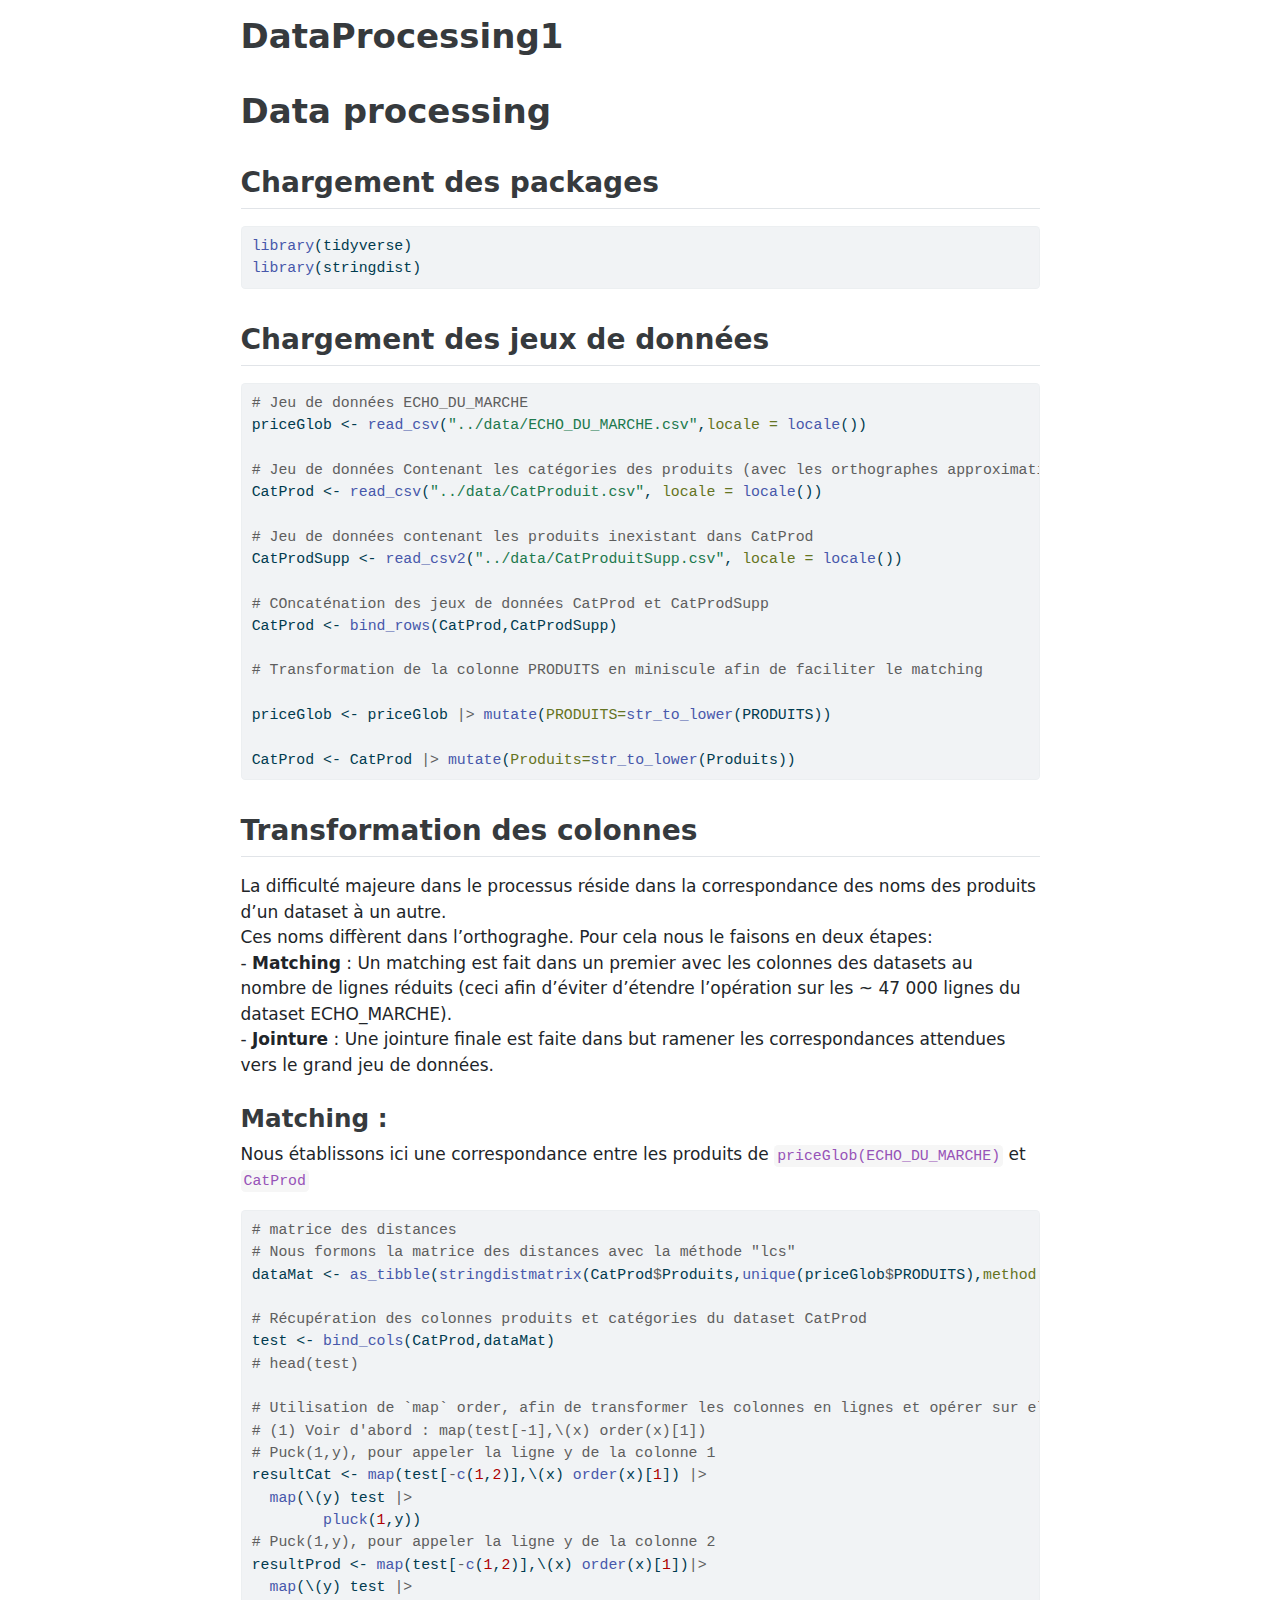
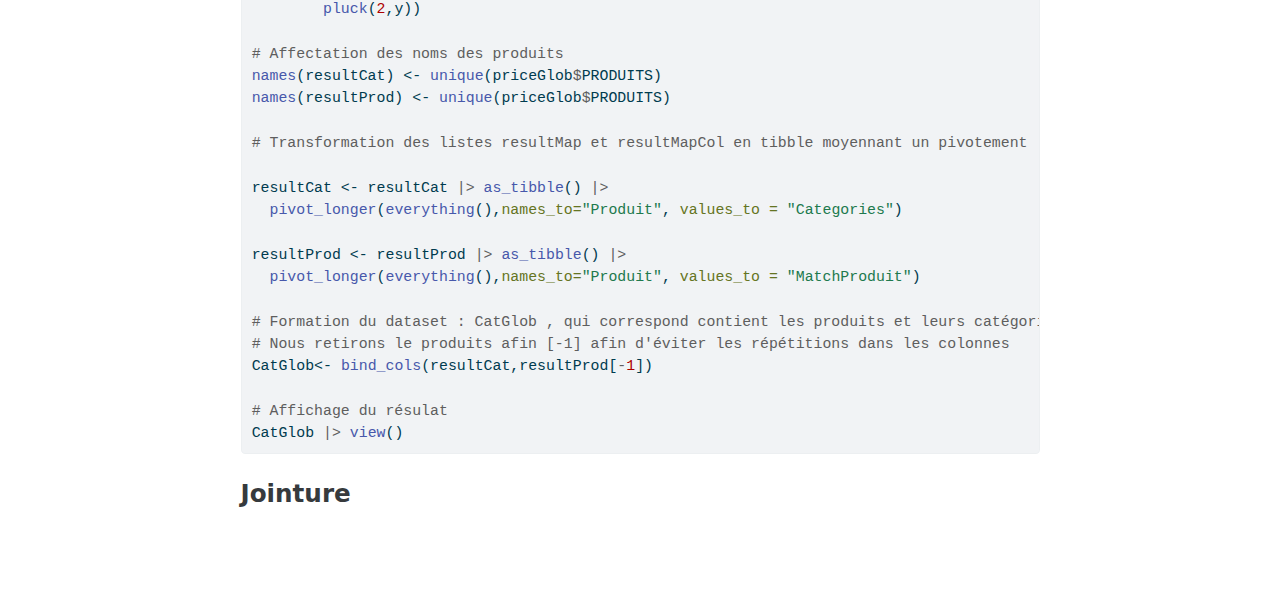
==== scriptR/DataProcessing2.html @ 96949c75 "Merge pull request #35 from Welfare1/welfare" ====
<!DOCTYPE html>
<html xmlns="http://www.w3.org/1999/xhtml" lang="en" xml:lang="en"><head>

<meta charset="utf-8">
<meta name="generator" content="quarto-1.3.433">

<meta name="viewport" content="width=device-width, initial-scale=1.0, user-scalable=yes">


<title>DataProcessing1</title>
<style>
code{white-space: pre-wrap;}
span.smallcaps{font-variant: small-caps;}
div.columns{display: flex; gap: min(4vw, 1.5em);}
div.column{flex: auto; overflow-x: auto;}
div.hanging-indent{margin-left: 1.5em; text-indent: -1.5em;}
ul.task-list{list-style: none;}
ul.task-list li input[type="checkbox"] {
  width: 0.8em;
  margin: 0 0.8em 0.2em -1em; /* quarto-specific, see https://github.com/quarto-dev/quarto-cli/issues/4556 */ 
  vertical-align: middle;
}
/* CSS for syntax highlighting */
pre > code.sourceCode { white-space: pre; position: relative; }
pre > code.sourceCode > span { display: inline-block; line-height: 1.25; }
pre > code.sourceCode > span:empty { height: 1.2em; }
.sourceCode { overflow: visible; }
code.sourceCode > span { color: inherit; text-decoration: inherit; }
div.sourceCode { margin: 1em 0; }
pre.sourceCode { margin: 0; }
@media screen {
div.sourceCode { overflow: auto; }
}
@media print {
pre > code.sourceCode { white-space: pre-wrap; }
pre > code.sourceCode > span { text-indent: -5em; padding-left: 5em; }
}
pre.numberSource code
  { counter-reset: source-line 0; }
pre.numberSource code > span
  { position: relative; left: -4em; counter-increment: source-line; }
pre.numberSource code > span > a:first-child::before
  { content: counter(source-line);
    position: relative; left: -1em; text-align: right; vertical-align: baseline;
    border: none; display: inline-block;
    -webkit-touch-callout: none; -webkit-user-select: none;
    -khtml-user-select: none; -moz-user-select: none;
    -ms-user-select: none; user-select: none;
    padding: 0 4px; width: 4em;
  }
pre.numberSource { margin-left: 3em;  padding-left: 4px; }
div.sourceCode
  {   }
@media screen {
pre > code.sourceCode > span > a:first-child::before { text-decoration: underline; }
}
</style>


<script src="DataProcessing2_files/libs/clipboard/clipboard.min.js"></script>
<script src="DataProcessing2_files/libs/quarto-html/quarto.js"></script>
<script src="DataProcessing2_files/libs/quarto-html/popper.min.js"></script>
<script src="DataProcessing2_files/libs/quarto-html/tippy.umd.min.js"></script>
<script src="DataProcessing2_files/libs/quarto-html/anchor.min.js"></script>
<link href="DataProcessing2_files/libs/quarto-html/tippy.css" rel="stylesheet">
<link href="DataProcessing2_files/libs/quarto-html/quarto-syntax-highlighting.css" rel="stylesheet" id="quarto-text-highlighting-styles">
<script src="DataProcessing2_files/libs/bootstrap/bootstrap.min.js"></script>
<link href="DataProcessing2_files/libs/bootstrap/bootstrap-icons.css" rel="stylesheet">
<link href="DataProcessing2_files/libs/bootstrap/bootstrap.min.css" rel="stylesheet" id="quarto-bootstrap" data-mode="light">


</head>

<body class="fullcontent">

<div id="quarto-content" class="page-columns page-rows-contents page-layout-article">

<main class="content" id="quarto-document-content">

<header id="title-block-header" class="quarto-title-block default">
<div class="quarto-title">
<h1 class="title">DataProcessing1</h1>
</div>



<div class="quarto-title-meta">

    
  
    
  </div>
  

</header>

<section id="data-processing" class="level1">
<h1>Data processing</h1>
<section id="chargement-des-packages" class="level2">
<h2 class="anchored" data-anchor-id="chargement-des-packages">Chargement des packages</h2>
<div class="cell">
<div class="sourceCode cell-code" id="cb1"><pre class="sourceCode r code-with-copy"><code class="sourceCode r"><span id="cb1-1"><a href="#cb1-1" aria-hidden="true" tabindex="-1"></a><span class="fu">library</span>(tidyverse)</span>
<span id="cb1-2"><a href="#cb1-2" aria-hidden="true" tabindex="-1"></a><span class="fu">library</span>(stringdist)</span></code><button title="Copy to Clipboard" class="code-copy-button"><i class="bi"></i></button></pre></div>
</div>
</section>
<section id="chargement-des-jeux-de-données" class="level2">
<h2 class="anchored" data-anchor-id="chargement-des-jeux-de-données">Chargement des jeux de données</h2>
<div class="cell">
<div class="sourceCode cell-code" id="cb2"><pre class="sourceCode r code-with-copy"><code class="sourceCode r"><span id="cb2-1"><a href="#cb2-1" aria-hidden="true" tabindex="-1"></a><span class="co"># Jeu de données ECHO_DU_MARCHE</span></span>
<span id="cb2-2"><a href="#cb2-2" aria-hidden="true" tabindex="-1"></a>priceGlob <span class="ot">&lt;-</span> <span class="fu">read_csv</span>(<span class="st">"../data/ECHO_DU_MARCHE.csv"</span>,<span class="at">locale =</span> <span class="fu">locale</span>())</span>
<span id="cb2-3"><a href="#cb2-3" aria-hidden="true" tabindex="-1"></a></span>
<span id="cb2-4"><a href="#cb2-4" aria-hidden="true" tabindex="-1"></a><span class="co"># Jeu de données Contenant les catégories des produits (avec les orthographes approximatifs)</span></span>
<span id="cb2-5"><a href="#cb2-5" aria-hidden="true" tabindex="-1"></a>CatProd <span class="ot">&lt;-</span> <span class="fu">read_csv</span>(<span class="st">"../data/CatProduit.csv"</span>, <span class="at">locale =</span> <span class="fu">locale</span>())</span>
<span id="cb2-6"><a href="#cb2-6" aria-hidden="true" tabindex="-1"></a></span>
<span id="cb2-7"><a href="#cb2-7" aria-hidden="true" tabindex="-1"></a><span class="co"># Jeu de données contenant les produits inexistant dans CatProd</span></span>
<span id="cb2-8"><a href="#cb2-8" aria-hidden="true" tabindex="-1"></a>CatProdSupp <span class="ot">&lt;-</span> <span class="fu">read_csv2</span>(<span class="st">"../data/CatProduitSupp.csv"</span>, <span class="at">locale =</span> <span class="fu">locale</span>())</span>
<span id="cb2-9"><a href="#cb2-9" aria-hidden="true" tabindex="-1"></a></span>
<span id="cb2-10"><a href="#cb2-10" aria-hidden="true" tabindex="-1"></a><span class="co"># COncaténation des jeux de données CatProd et CatProdSupp</span></span>
<span id="cb2-11"><a href="#cb2-11" aria-hidden="true" tabindex="-1"></a>CatProd <span class="ot">&lt;-</span> <span class="fu">bind_rows</span>(CatProd,CatProdSupp)</span>
<span id="cb2-12"><a href="#cb2-12" aria-hidden="true" tabindex="-1"></a></span>
<span id="cb2-13"><a href="#cb2-13" aria-hidden="true" tabindex="-1"></a><span class="co"># Transformation de la colonne PRODUITS en miniscule afin de faciliter le matching</span></span>
<span id="cb2-14"><a href="#cb2-14" aria-hidden="true" tabindex="-1"></a></span>
<span id="cb2-15"><a href="#cb2-15" aria-hidden="true" tabindex="-1"></a>priceGlob <span class="ot">&lt;-</span> priceGlob <span class="sc">|&gt;</span> <span class="fu">mutate</span>(<span class="at">PRODUITS=</span><span class="fu">str_to_lower</span>(PRODUITS))</span>
<span id="cb2-16"><a href="#cb2-16" aria-hidden="true" tabindex="-1"></a></span>
<span id="cb2-17"><a href="#cb2-17" aria-hidden="true" tabindex="-1"></a>CatProd <span class="ot">&lt;-</span> CatProd <span class="sc">|&gt;</span> <span class="fu">mutate</span>(<span class="at">Produits=</span><span class="fu">str_to_lower</span>(Produits))</span></code><button title="Copy to Clipboard" class="code-copy-button"><i class="bi"></i></button></pre></div>
</div>
</section>
<section id="transformation-des-colonnes" class="level2">
<h2 class="anchored" data-anchor-id="transformation-des-colonnes">Transformation des colonnes</h2>
<p>La difficulté majeure dans le processus réside dans la correspondance des noms des produits d’un dataset à un autre.<br>
Ces noms diffèrent dans l’orthograghe. Pour cela nous le faisons en deux étapes:<br>
- <strong>Matching</strong> : Un matching est fait dans un premier avec les colonnes des datasets au nombre de lignes réduits (ceci afin d’éviter d’étendre l’opération sur les ~ 47 000 lignes du dataset ECHO_MARCHE).<br>
- <strong>Jointure</strong> : Une jointure finale est faite dans but ramener les correspondances attendues vers le grand jeu de données.<br>
</p>
<section id="matching" class="level3">
<h3 class="anchored" data-anchor-id="matching">Matching :</h3>
<p>Nous établissons ici une correspondance entre les produits de <code>priceGlob(ECHO_DU_MARCHE)</code> et <code>CatProd</code></p>
<div class="cell">
<div class="sourceCode cell-code" id="cb3"><pre class="sourceCode r code-with-copy"><code class="sourceCode r"><span id="cb3-1"><a href="#cb3-1" aria-hidden="true" tabindex="-1"></a><span class="co"># matrice des distances</span></span>
<span id="cb3-2"><a href="#cb3-2" aria-hidden="true" tabindex="-1"></a><span class="co"># Nous formons la matrice des distances avec la méthode "lcs"</span></span>
<span id="cb3-3"><a href="#cb3-3" aria-hidden="true" tabindex="-1"></a>dataMat <span class="ot">&lt;-</span> <span class="fu">as_tibble</span>(<span class="fu">stringdistmatrix</span>(CatProd<span class="sc">$</span>Produits,<span class="fu">unique</span>(priceGlob<span class="sc">$</span>PRODUITS),<span class="at">method =</span><span class="st">'lcs'</span>))</span>
<span id="cb3-4"><a href="#cb3-4" aria-hidden="true" tabindex="-1"></a></span>
<span id="cb3-5"><a href="#cb3-5" aria-hidden="true" tabindex="-1"></a><span class="co"># Récupération des colonnes produits et catégories du dataset CatProd</span></span>
<span id="cb3-6"><a href="#cb3-6" aria-hidden="true" tabindex="-1"></a>test <span class="ot">&lt;-</span> <span class="fu">bind_cols</span>(CatProd,dataMat)</span>
<span id="cb3-7"><a href="#cb3-7" aria-hidden="true" tabindex="-1"></a><span class="co"># head(test)</span></span>
<span id="cb3-8"><a href="#cb3-8" aria-hidden="true" tabindex="-1"></a></span>
<span id="cb3-9"><a href="#cb3-9" aria-hidden="true" tabindex="-1"></a><span class="co"># Utilisation de `map` order, afin de transformer les colonnes en lignes et opérer sur elles</span></span>
<span id="cb3-10"><a href="#cb3-10" aria-hidden="true" tabindex="-1"></a><span class="co"># (1) Voir d'abord : map(test[-1],\(x) order(x)[1])</span></span>
<span id="cb3-11"><a href="#cb3-11" aria-hidden="true" tabindex="-1"></a><span class="co"># Puck(1,y), pour appeler la ligne y de la colonne 1</span></span>
<span id="cb3-12"><a href="#cb3-12" aria-hidden="true" tabindex="-1"></a>resultCat <span class="ot">&lt;-</span> <span class="fu">map</span>(test[<span class="sc">-</span><span class="fu">c</span>(<span class="dv">1</span>,<span class="dv">2</span>)],\(x) <span class="fu">order</span>(x)[<span class="dv">1</span>]) <span class="sc">|&gt;</span></span>
<span id="cb3-13"><a href="#cb3-13" aria-hidden="true" tabindex="-1"></a>  <span class="fu">map</span>(\(y) test <span class="sc">|&gt;</span></span>
<span id="cb3-14"><a href="#cb3-14" aria-hidden="true" tabindex="-1"></a>        <span class="fu">pluck</span>(<span class="dv">1</span>,y))</span>
<span id="cb3-15"><a href="#cb3-15" aria-hidden="true" tabindex="-1"></a><span class="co"># Puck(1,y), pour appeler la ligne y de la colonne 2</span></span>
<span id="cb3-16"><a href="#cb3-16" aria-hidden="true" tabindex="-1"></a>resultProd <span class="ot">&lt;-</span> <span class="fu">map</span>(test[<span class="sc">-</span><span class="fu">c</span>(<span class="dv">1</span>,<span class="dv">2</span>)],\(x) <span class="fu">order</span>(x)[<span class="dv">1</span>])<span class="sc">|&gt;</span></span>
<span id="cb3-17"><a href="#cb3-17" aria-hidden="true" tabindex="-1"></a>  <span class="fu">map</span>(\(y) test <span class="sc">|&gt;</span></span>
<span id="cb3-18"><a href="#cb3-18" aria-hidden="true" tabindex="-1"></a>        <span class="fu">pluck</span>(<span class="dv">2</span>,y))</span>
<span id="cb3-19"><a href="#cb3-19" aria-hidden="true" tabindex="-1"></a></span>
<span id="cb3-20"><a href="#cb3-20" aria-hidden="true" tabindex="-1"></a><span class="co"># Affectation des noms des produits</span></span>
<span id="cb3-21"><a href="#cb3-21" aria-hidden="true" tabindex="-1"></a><span class="fu">names</span>(resultCat) <span class="ot">&lt;-</span> <span class="fu">unique</span>(priceGlob<span class="sc">$</span>PRODUITS)</span>
<span id="cb3-22"><a href="#cb3-22" aria-hidden="true" tabindex="-1"></a><span class="fu">names</span>(resultProd) <span class="ot">&lt;-</span> <span class="fu">unique</span>(priceGlob<span class="sc">$</span>PRODUITS)</span>
<span id="cb3-23"><a href="#cb3-23" aria-hidden="true" tabindex="-1"></a></span>
<span id="cb3-24"><a href="#cb3-24" aria-hidden="true" tabindex="-1"></a><span class="co"># Transformation des listes resultMap et resultMapCol en tibble moyennant un pivotement</span></span>
<span id="cb3-25"><a href="#cb3-25" aria-hidden="true" tabindex="-1"></a></span>
<span id="cb3-26"><a href="#cb3-26" aria-hidden="true" tabindex="-1"></a>resultCat <span class="ot">&lt;-</span> resultCat <span class="sc">|&gt;</span> <span class="fu">as_tibble</span>() <span class="sc">|&gt;</span></span>
<span id="cb3-27"><a href="#cb3-27" aria-hidden="true" tabindex="-1"></a>  <span class="fu">pivot_longer</span>(<span class="fu">everything</span>(),<span class="at">names_to=</span><span class="st">"Produit"</span>, <span class="at">values_to =</span> <span class="st">"Categories"</span>)</span>
<span id="cb3-28"><a href="#cb3-28" aria-hidden="true" tabindex="-1"></a></span>
<span id="cb3-29"><a href="#cb3-29" aria-hidden="true" tabindex="-1"></a>resultProd <span class="ot">&lt;-</span> resultProd <span class="sc">|&gt;</span> <span class="fu">as_tibble</span>() <span class="sc">|&gt;</span></span>
<span id="cb3-30"><a href="#cb3-30" aria-hidden="true" tabindex="-1"></a>  <span class="fu">pivot_longer</span>(<span class="fu">everything</span>(),<span class="at">names_to=</span><span class="st">"Produit"</span>, <span class="at">values_to =</span> <span class="st">"MatchProduit"</span>)</span>
<span id="cb3-31"><a href="#cb3-31" aria-hidden="true" tabindex="-1"></a></span>
<span id="cb3-32"><a href="#cb3-32" aria-hidden="true" tabindex="-1"></a><span class="co"># Formation du dataset : CatGlob , qui correspond contient les produits et leurs catégories</span></span>
<span id="cb3-33"><a href="#cb3-33" aria-hidden="true" tabindex="-1"></a><span class="co"># Nous retirons le produits afin [-1] afin d'éviter les répétitions dans les colonnes</span></span>
<span id="cb3-34"><a href="#cb3-34" aria-hidden="true" tabindex="-1"></a>CatGlob<span class="ot">&lt;-</span> <span class="fu">bind_cols</span>(resultCat,resultProd[<span class="sc">-</span><span class="dv">1</span>])</span>
<span id="cb3-35"><a href="#cb3-35" aria-hidden="true" tabindex="-1"></a></span>
<span id="cb3-36"><a href="#cb3-36" aria-hidden="true" tabindex="-1"></a><span class="co"># Affichage du résulat</span></span>
<span id="cb3-37"><a href="#cb3-37" aria-hidden="true" tabindex="-1"></a>CatGlob <span class="sc">|&gt;</span> <span class="fu">view</span>()</span></code><button title="Copy to Clipboard" class="code-copy-button"><i class="bi"></i></button></pre></div>
</div>
</section>
<section id="jointure" class="level3">
<h3 class="anchored" data-anchor-id="jointure">Jointure</h3>
</section>
</section>
</section>

</main>
<!-- /main column -->
<script id="quarto-html-after-body" type="application/javascript">
window.document.addEventListener("DOMContentLoaded", function (event) {
  const toggleBodyColorMode = (bsSheetEl) => {
    const mode = bsSheetEl.getAttribute("data-mode");
    const bodyEl = window.document.querySelector("body");
    if (mode === "dark") {
      bodyEl.classList.add("quarto-dark");
      bodyEl.classList.remove("quarto-light");
    } else {
      bodyEl.classList.add("quarto-light");
      bodyEl.classList.remove("quarto-dark");
    }
  }
  const toggleBodyColorPrimary = () => {
    const bsSheetEl = window.document.querySelector("link#quarto-bootstrap");
    if (bsSheetEl) {
      toggleBodyColorMode(bsSheetEl);
    }
  }
  toggleBodyColorPrimary();  
  const icon = "";
  const anchorJS = new window.AnchorJS();
  anchorJS.options = {
    placement: 'right',
    icon: icon
  };
  anchorJS.add('.anchored');
  const isCodeAnnotation = (el) => {
    for (const clz of el.classList) {
      if (clz.startsWith('code-annotation-')) {                     
        return true;
      }
    }
    return false;
  }
  const clipboard = new window.ClipboardJS('.code-copy-button', {
    text: function(trigger) {
      const codeEl = trigger.previousElementSibling.cloneNode(true);
      for (const childEl of codeEl.children) {
        if (isCodeAnnotation(childEl)) {
          childEl.remove();
        }
      }
      return codeEl.innerText;
    }
  });
  clipboard.on('success', function(e) {
    // button target
    const button = e.trigger;
    // don't keep focus
    button.blur();
    // flash "checked"
    button.classList.add('code-copy-button-checked');
    var currentTitle = button.getAttribute("title");
    button.setAttribute("title", "Copied!");
    let tooltip;
    if (window.bootstrap) {
      button.setAttribute("data-bs-toggle", "tooltip");
      button.setAttribute("data-bs-placement", "left");
      button.setAttribute("data-bs-title", "Copied!");
      tooltip = new bootstrap.Tooltip(button, 
        { trigger: "manual", 
          customClass: "code-copy-button-tooltip",
          offset: [0, -8]});
      tooltip.show();    
    }
    setTimeout(function() {
      if (tooltip) {
        tooltip.hide();
        button.removeAttribute("data-bs-title");
        button.removeAttribute("data-bs-toggle");
        button.removeAttribute("data-bs-placement");
      }
      button.setAttribute("title", currentTitle);
      button.classList.remove('code-copy-button-checked');
    }, 1000);
    // clear code selection
    e.clearSelection();
  });
  function tippyHover(el, contentFn) {
    const config = {
      allowHTML: true,
      content: contentFn,
      maxWidth: 500,
      delay: 100,
      arrow: false,
      appendTo: function(el) {
          return el.parentElement;
      },
      interactive: true,
      interactiveBorder: 10,
      theme: 'quarto',
      placement: 'bottom-start'
    };
    window.tippy(el, config); 
  }
  const noterefs = window.document.querySelectorAll('a[role="doc-noteref"]');
  for (var i=0; i<noterefs.length; i++) {
    const ref = noterefs[i];
    tippyHover(ref, function() {
      // use id or data attribute instead here
      let href = ref.getAttribute('data-footnote-href') || ref.getAttribute('href');
      try { href = new URL(href).hash; } catch {}
      const id = href.replace(/^#\/?/, "");
      const note = window.document.getElementById(id);
      return note.innerHTML;
    });
  }
      let selectedAnnoteEl;
      const selectorForAnnotation = ( cell, annotation) => {
        let cellAttr = 'data-code-cell="' + cell + '"';
        let lineAttr = 'data-code-annotation="' +  annotation + '"';
        const selector = 'span[' + cellAttr + '][' + lineAttr + ']';
        return selector;
      }
      const selectCodeLines = (annoteEl) => {
        const doc = window.document;
        const targetCell = annoteEl.getAttribute("data-target-cell");
        const targetAnnotation = annoteEl.getAttribute("data-target-annotation");
        const annoteSpan = window.document.querySelector(selectorForAnnotation(targetCell, targetAnnotation));
        const lines = annoteSpan.getAttribute("data-code-lines").split(",");
        const lineIds = lines.map((line) => {
          return targetCell + "-" + line;
        })
        let top = null;
        let height = null;
        let parent = null;
        if (lineIds.length > 0) {
            //compute the position of the single el (top and bottom and make a div)
            const el = window.document.getElementById(lineIds[0]);
            top = el.offsetTop;
            height = el.offsetHeight;
            parent = el.parentElement.parentElement;
          if (lineIds.length > 1) {
            const lastEl = window.document.getElementById(lineIds[lineIds.length - 1]);
            const bottom = lastEl.offsetTop + lastEl.offsetHeight;
            height = bottom - top;
          }
          if (top !== null && height !== null && parent !== null) {
            // cook up a div (if necessary) and position it 
            let div = window.document.getElementById("code-annotation-line-highlight");
            if (div === null) {
              div = window.document.createElement("div");
              div.setAttribute("id", "code-annotation-line-highlight");
              div.style.position = 'absolute';
              parent.appendChild(div);
            }
            div.style.top = top - 2 + "px";
            div.style.height = height + 4 + "px";
            let gutterDiv = window.document.getElementById("code-annotation-line-highlight-gutter");
            if (gutterDiv === null) {
              gutterDiv = window.document.createElement("div");
              gutterDiv.setAttribute("id", "code-annotation-line-highlight-gutter");
              gutterDiv.style.position = 'absolute';
              const codeCell = window.document.getElementById(targetCell);
              const gutter = codeCell.querySelector('.code-annotation-gutter');
              gutter.appendChild(gutterDiv);
            }
            gutterDiv.style.top = top - 2 + "px";
            gutterDiv.style.height = height + 4 + "px";
          }
          selectedAnnoteEl = annoteEl;
        }
      };
      const unselectCodeLines = () => {
        const elementsIds = ["code-annotation-line-highlight", "code-annotation-line-highlight-gutter"];
        elementsIds.forEach((elId) => {
          const div = window.document.getElementById(elId);
          if (div) {
            div.remove();
          }
        });
        selectedAnnoteEl = undefined;
      };
      // Attach click handler to the DT
      const annoteDls = window.document.querySelectorAll('dt[data-target-cell]');
      for (const annoteDlNode of annoteDls) {
        annoteDlNode.addEventListener('click', (event) => {
          const clickedEl = event.target;
          if (clickedEl !== selectedAnnoteEl) {
            unselectCodeLines();
            const activeEl = window.document.querySelector('dt[data-target-cell].code-annotation-active');
            if (activeEl) {
              activeEl.classList.remove('code-annotation-active');
            }
            selectCodeLines(clickedEl);
            clickedEl.classList.add('code-annotation-active');
          } else {
            // Unselect the line
            unselectCodeLines();
            clickedEl.classList.remove('code-annotation-active');
          }
        });
      }
  const findCites = (el) => {
    const parentEl = el.parentElement;
    if (parentEl) {
      const cites = parentEl.dataset.cites;
      if (cites) {
        return {
          el,
          cites: cites.split(' ')
        };
      } else {
        return findCites(el.parentElement)
      }
    } else {
      return undefined;
    }
  };
  var bibliorefs = window.document.querySelectorAll('a[role="doc-biblioref"]');
  for (var i=0; i<bibliorefs.length; i++) {
    const ref = bibliorefs[i];
    const citeInfo = findCites(ref);
    if (citeInfo) {
      tippyHover(citeInfo.el, function() {
        var popup = window.document.createElement('div');
        citeInfo.cites.forEach(function(cite) {
          var citeDiv = window.document.createElement('div');
          citeDiv.classList.add('hanging-indent');
          citeDiv.classList.add('csl-entry');
          var biblioDiv = window.document.getElementById('ref-' + cite);
          if (biblioDiv) {
            citeDiv.innerHTML = biblioDiv.innerHTML;
          }
          popup.appendChild(citeDiv);
        });
        return popup.innerHTML;
      });
    }
  }
});
</script>
</div> <!-- /content -->



</body></html>
---- scriptR/DataProcessing2_files/libs/quarto-html/tippy.css ----
.tippy-box[data-animation=fade][data-state=hidden]{opacity:0}[data-tippy-root]{max-width:calc(100vw - 10px)}.tippy-box{position:relative;background-color:#333;color:#fff;border-radius:4px;font-size:14px;line-height:1.4;white-space:normal;outline:0;transition-property:transform,visibility,opacity}.tippy-box[data-placement^=top]>.tippy-arrow{bottom:0}.tippy-box[data-placement^=top]>.tippy-arrow:before{bottom:-7px;left:0;border-width:8px 8px 0;border-top-color:initial;transform-origin:center top}.tippy-box[data-placement^=bottom]>.tippy-arrow{top:0}.tippy-box[data-placement^=bottom]>.tippy-arrow:before{top:-7px;left:0;border-width:0 8px 8px;border-bottom-color:initial;transform-origin:center bottom}.tippy-box[data-placement^=left]>.tippy-arrow{right:0}.tippy-box[data-placement^=left]>.tippy-arrow:before{border-width:8px 0 8px 8px;border-left-color:initial;right:-7px;transform-origin:center left}.tippy-box[data-placement^=right]>.tippy-arrow{left:0}.tippy-box[data-placement^=right]>.tippy-arrow:before{left:-7px;border-width:8px 8px 8px 0;border-right-color:initial;transform-origin:center right}.tippy-box[data-inertia][data-state=visible]{transition-timing-function:cubic-bezier(.54,1.5,.38,1.11)}.tippy-arrow{width:16px;height:16px;color:#333}.tippy-arrow:before{content:"";position:absolute;border-color:transparent;border-style:solid}.tippy-content{position:relative;padding:5px 9px;z-index:1}
---- scriptR/DataProcessing2_files/libs/quarto-html/quarto-syntax-highlighting.css ----
/* quarto syntax highlight colors */
:root {
  --quarto-hl-ot-color: #003B4F;
  --quarto-hl-at-color: #657422;
  --quarto-hl-ss-color: #20794D;
  --quarto-hl-an-color: #5E5E5E;
  --quarto-hl-fu-color: #4758AB;
  --quarto-hl-st-color: #20794D;
  --quarto-hl-cf-color: #003B4F;
  --quarto-hl-op-color: #5E5E5E;
  --quarto-hl-er-color: #AD0000;
  --quarto-hl-bn-color: #AD0000;
  --quarto-hl-al-color: #AD0000;
  --quarto-hl-va-color: #111111;
  --quarto-hl-bu-color: inherit;
  --quarto-hl-ex-color: inherit;
  --quarto-hl-pp-color: #AD0000;
  --quarto-hl-in-color: #5E5E5E;
  --quarto-hl-vs-color: #20794D;
  --quarto-hl-wa-color: #5E5E5E;
  --quarto-hl-do-color: #5E5E5E;
  --quarto-hl-im-color: #00769E;
  --quarto-hl-ch-color: #20794D;
  --quarto-hl-dt-color: #AD0000;
  --quarto-hl-fl-color: #AD0000;
  --quarto-hl-co-color: #5E5E5E;
  --quarto-hl-cv-color: #5E5E5E;
  --quarto-hl-cn-color: #8f5902;
  --quarto-hl-sc-color: #5E5E5E;
  --quarto-hl-dv-color: #AD0000;
  --quarto-hl-kw-color: #003B4F;
}

/* other quarto variables */
:root {
  --quarto-font-monospace: SFMono-Regular, Menlo, Monaco, Consolas, "Liberation Mono", "Courier New", monospace;
}

pre > code.sourceCode > span {
  color: #003B4F;
}

code span {
  color: #003B4F;
}

code.sourceCode > span {
  color: #003B4F;
}

div.sourceCode,
div.sourceCode pre.sourceCode {
  color: #003B4F;
}

code span.ot {
  color: #003B4F;
  font-style: inherit;
}

code span.at {
  color: #657422;
  font-style: inherit;
}

code span.ss {
  color: #20794D;
  font-style: inherit;
}

code span.an {
  color: #5E5E5E;
  font-style: inherit;
}

code span.fu {
  color: #4758AB;
  font-style: inherit;
}

code span.st {
  color: #20794D;
  font-style: inherit;
}

code span.cf {
  color: #003B4F;
  font-style: inherit;
}

code span.op {
  color: #5E5E5E;
  font-style: inherit;
}

code span.er {
  color: #AD0000;
  font-style: inherit;
}

code span.bn {
  color: #AD0000;
  font-style: inherit;
}

code span.al {
  color: #AD0000;
  font-style: inherit;
}

code span.va {
  color: #111111;
  font-style: inherit;
}

code span.bu {
  font-style: inherit;
}

code span.ex {
  font-style: inherit;
}

code span.pp {
  color: #AD0000;
  font-style: inherit;
}

code span.in {
  color: #5E5E5E;
  font-style: inherit;
}

code span.vs {
  color: #20794D;
  font-style: inherit;
}

code span.wa {
  color: #5E5E5E;
  font-style: italic;
}

code span.do {
  color: #5E5E5E;
  font-style: italic;
}

code span.im {
  color: #00769E;
  font-style: inherit;
}

code span.ch {
  color: #20794D;
  font-style: inherit;
}

code span.dt {
  color: #AD0000;
  font-style: inherit;
}

code span.fl {
  color: #AD0000;
  font-style: inherit;
}

code span.co {
  color: #5E5E5E;
  font-style: inherit;
}

code span.cv {
  color: #5E5E5E;
  font-style: italic;
}

code span.cn {
  color: #8f5902;
  font-style: inherit;
}

code span.sc {
  color: #5E5E5E;
  font-style: inherit;
}

code span.dv {
  color: #AD0000;
  font-style: inherit;
}

code span.kw {
  color: #003B4F;
  font-style: inherit;
}

.prevent-inlining {
  content: "</";
}

/*# sourceMappingURL=debc5d5d77c3f9108843748ff7464032.css.map */
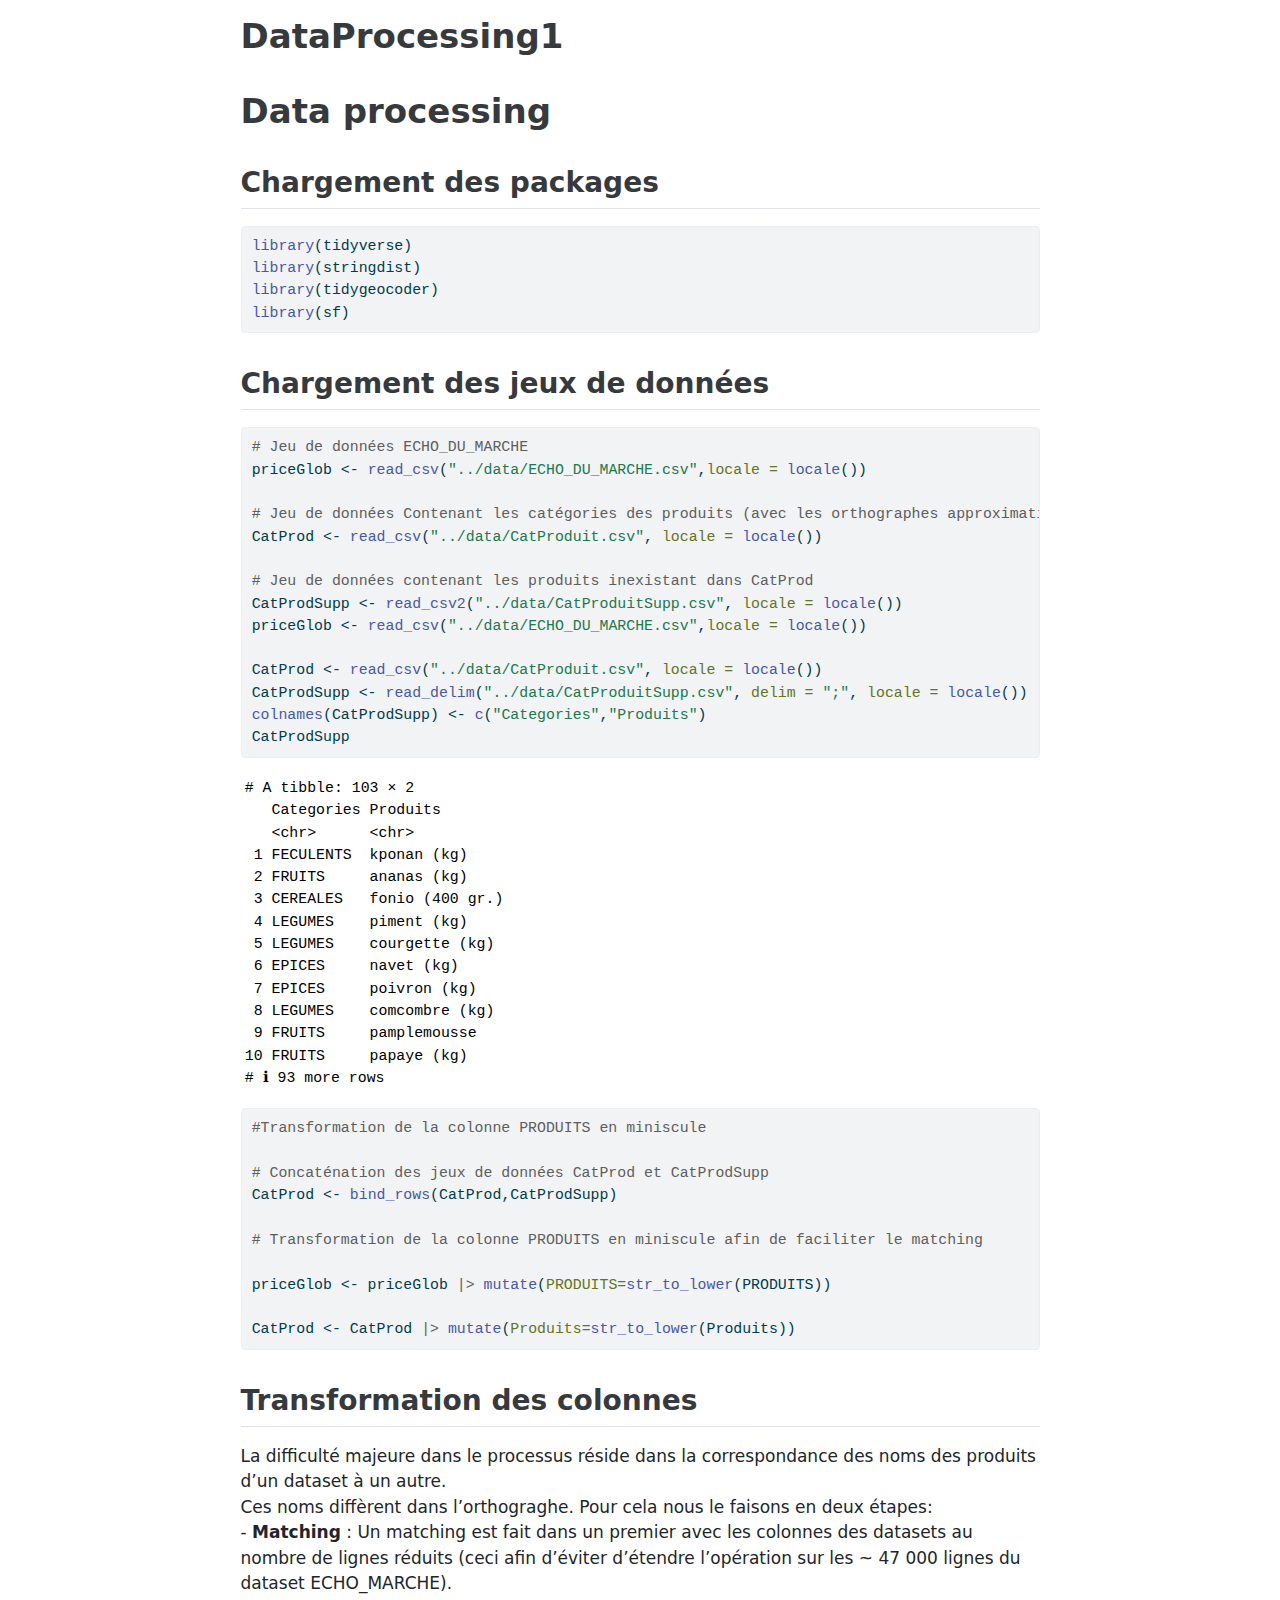
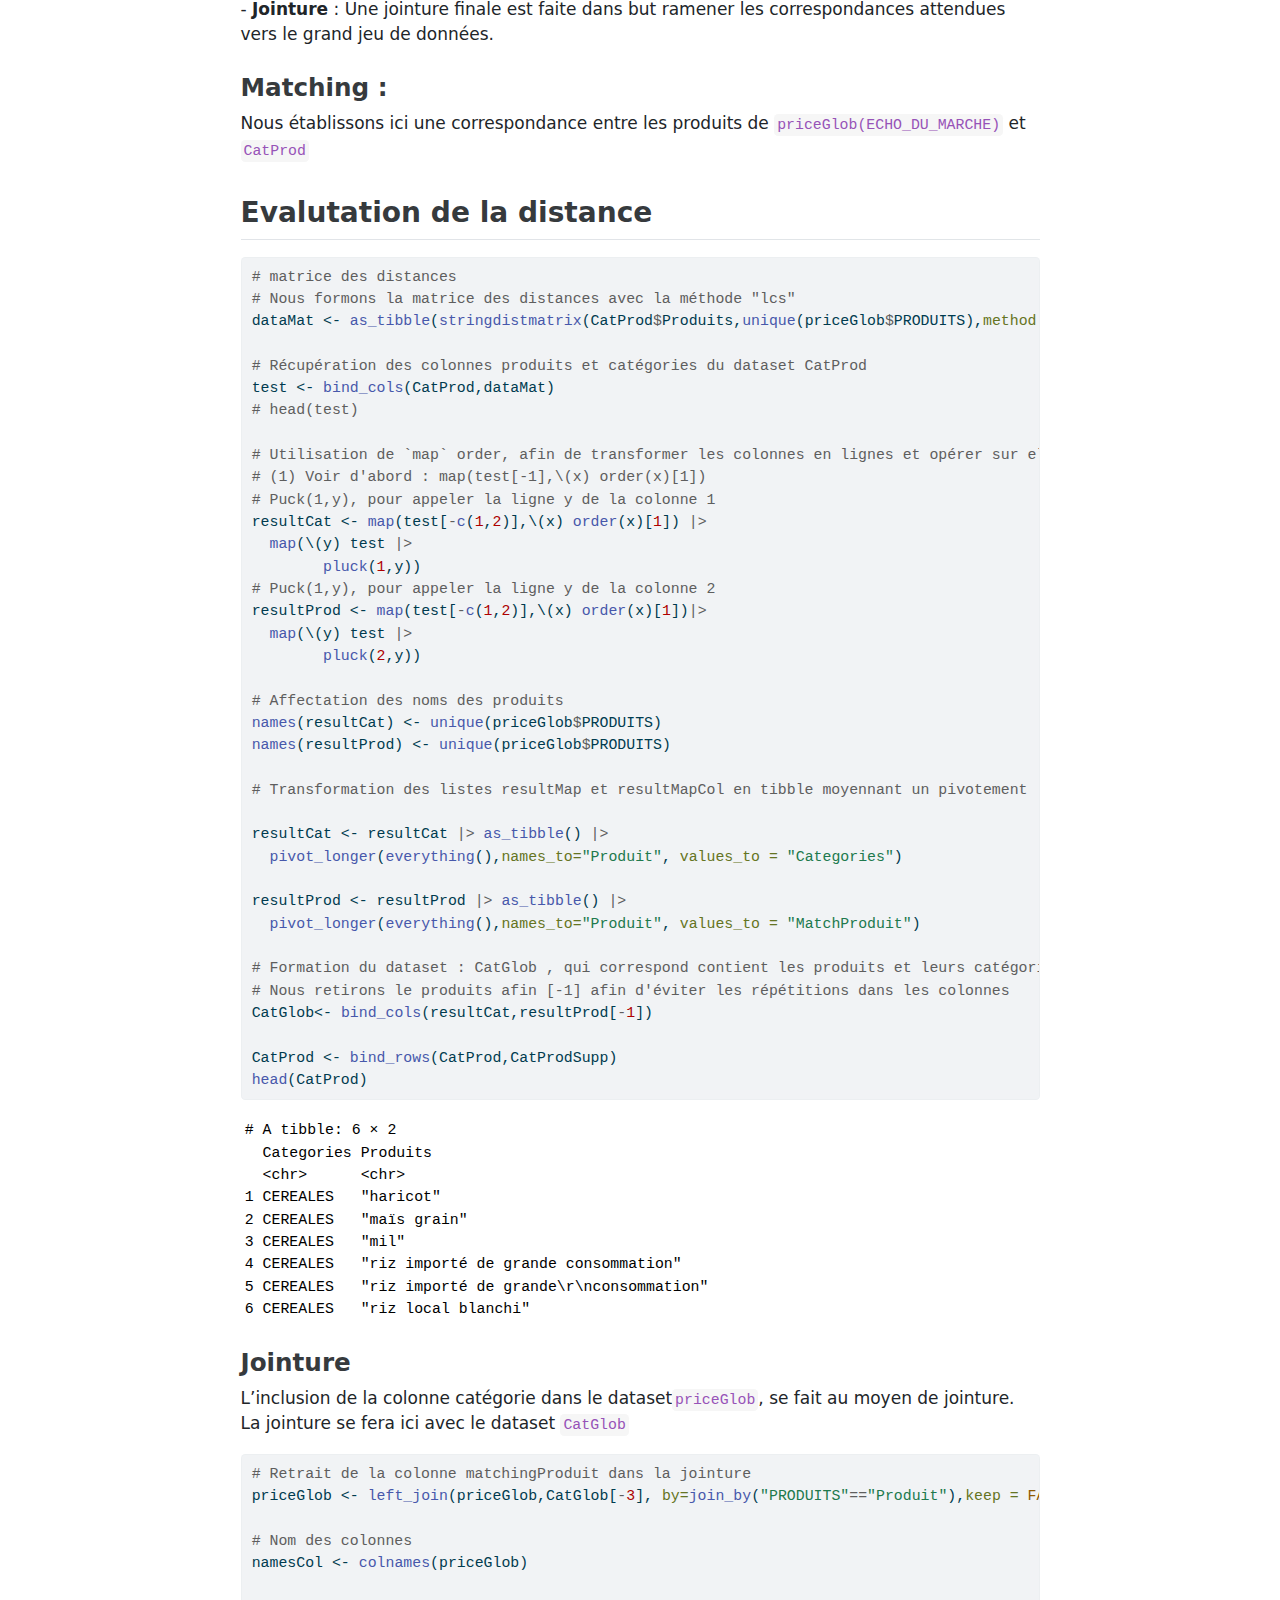
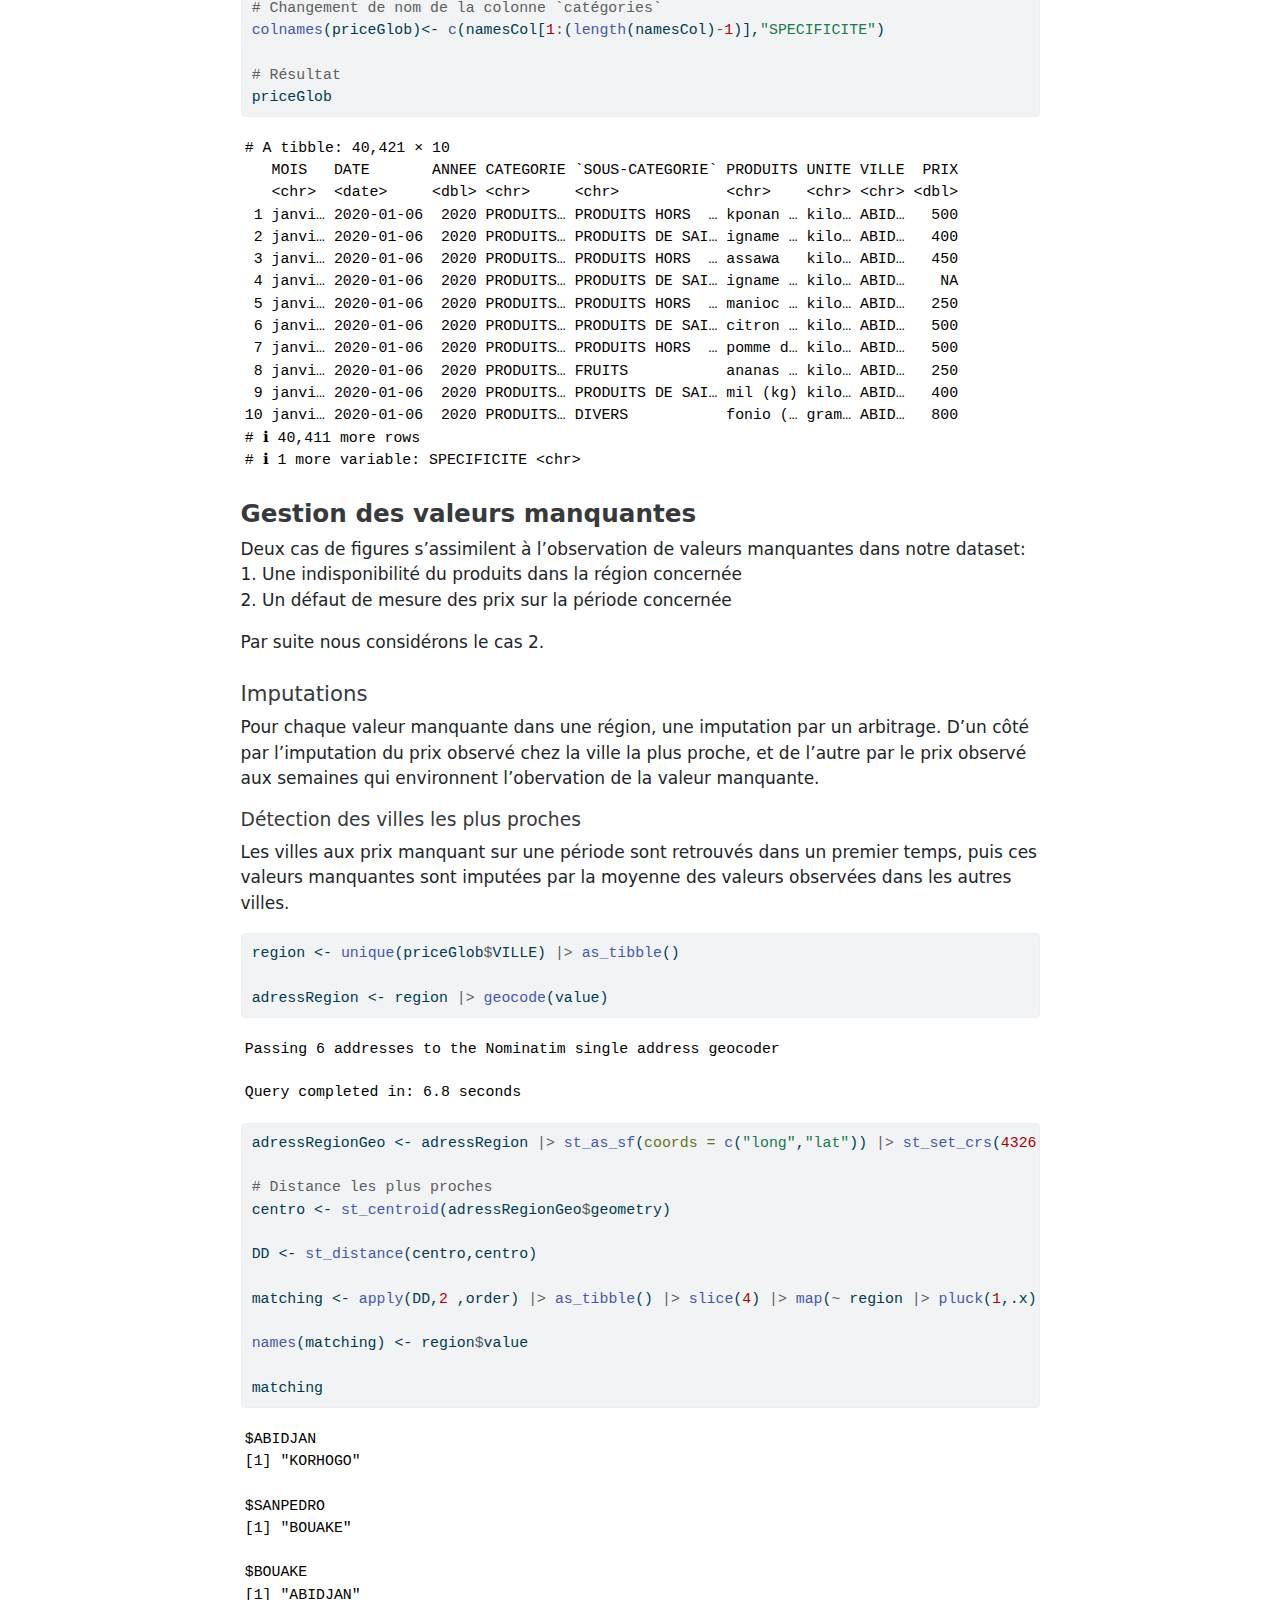
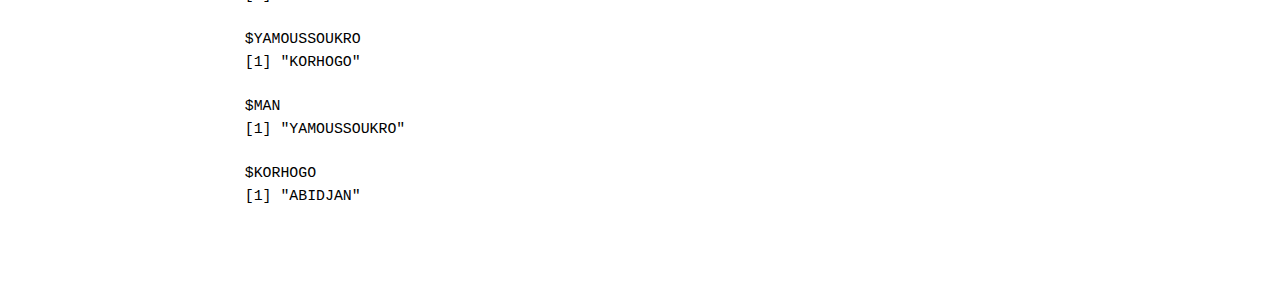
==== commit fac5f772: "Début du traitement des données manquantes." ====
--- a/scriptR/DataProcessing2.html
+++ b/scriptR/DataProcessing2.html
@@ -100,7 +100,9 @@
 <h2 class="anchored" data-anchor-id="chargement-des-packages">Chargement des packages</h2>
 <div class="cell">
 <div class="sourceCode cell-code" id="cb1"><pre class="sourceCode r code-with-copy"><code class="sourceCode r"><span id="cb1-1"><a href="#cb1-1" aria-hidden="true" tabindex="-1"></a><span class="fu">library</span>(tidyverse)</span>
-<span id="cb1-2"><a href="#cb1-2" aria-hidden="true" tabindex="-1"></a><span class="fu">library</span>(stringdist)</span></code><button title="Copy to Clipboard" class="code-copy-button"><i class="bi"></i></button></pre></div>
+<span id="cb1-2"><a href="#cb1-2" aria-hidden="true" tabindex="-1"></a><span class="fu">library</span>(stringdist)</span>
+<span id="cb1-3"><a href="#cb1-3" aria-hidden="true" tabindex="-1"></a><span class="fu">library</span>(tidygeocoder)</span>
+<span id="cb1-4"><a href="#cb1-4" aria-hidden="true" tabindex="-1"></a><span class="fu">library</span>(sf)</span></code><button title="Copy to Clipboard" class="code-copy-button"><i class="bi"></i></button></pre></div>
 </div>
 </section>
 <section id="chargement-des-jeux-de-données" class="level2">
@@ -114,15 +116,38 @@
 <span id="cb2-6"><a href="#cb2-6" aria-hidden="true" tabindex="-1"></a></span>
 <span id="cb2-7"><a href="#cb2-7" aria-hidden="true" tabindex="-1"></a><span class="co"># Jeu de données contenant les produits inexistant dans CatProd</span></span>
 <span id="cb2-8"><a href="#cb2-8" aria-hidden="true" tabindex="-1"></a>CatProdSupp <span class="ot">&lt;-</span> <span class="fu">read_csv2</span>(<span class="st">"../data/CatProduitSupp.csv"</span>, <span class="at">locale =</span> <span class="fu">locale</span>())</span>
-<span id="cb2-9"><a href="#cb2-9" aria-hidden="true" tabindex="-1"></a></span>
-<span id="cb2-10"><a href="#cb2-10" aria-hidden="true" tabindex="-1"></a><span class="co"># COncaténation des jeux de données CatProd et CatProdSupp</span></span>
-<span id="cb2-11"><a href="#cb2-11" aria-hidden="true" tabindex="-1"></a>CatProd <span class="ot">&lt;-</span> <span class="fu">bind_rows</span>(CatProd,CatProdSupp)</span>
-<span id="cb2-12"><a href="#cb2-12" aria-hidden="true" tabindex="-1"></a></span>
-<span id="cb2-13"><a href="#cb2-13" aria-hidden="true" tabindex="-1"></a><span class="co"># Transformation de la colonne PRODUITS en miniscule afin de faciliter le matching</span></span>
-<span id="cb2-14"><a href="#cb2-14" aria-hidden="true" tabindex="-1"></a></span>
-<span id="cb2-15"><a href="#cb2-15" aria-hidden="true" tabindex="-1"></a>priceGlob <span class="ot">&lt;-</span> priceGlob <span class="sc">|&gt;</span> <span class="fu">mutate</span>(<span class="at">PRODUITS=</span><span class="fu">str_to_lower</span>(PRODUITS))</span>
-<span id="cb2-16"><a href="#cb2-16" aria-hidden="true" tabindex="-1"></a></span>
-<span id="cb2-17"><a href="#cb2-17" aria-hidden="true" tabindex="-1"></a>CatProd <span class="ot">&lt;-</span> CatProd <span class="sc">|&gt;</span> <span class="fu">mutate</span>(<span class="at">Produits=</span><span class="fu">str_to_lower</span>(Produits))</span></code><button title="Copy to Clipboard" class="code-copy-button"><i class="bi"></i></button></pre></div>
+<span id="cb2-9"><a href="#cb2-9" aria-hidden="true" tabindex="-1"></a>priceGlob <span class="ot">&lt;-</span> <span class="fu">read_csv</span>(<span class="st">"../data/ECHO_DU_MARCHE.csv"</span>,<span class="at">locale =</span> <span class="fu">locale</span>())</span>
+<span id="cb2-10"><a href="#cb2-10" aria-hidden="true" tabindex="-1"></a></span>
+<span id="cb2-11"><a href="#cb2-11" aria-hidden="true" tabindex="-1"></a>CatProd <span class="ot">&lt;-</span> <span class="fu">read_csv</span>(<span class="st">"../data/CatProduit.csv"</span>, <span class="at">locale =</span> <span class="fu">locale</span>())</span>
+<span id="cb2-12"><a href="#cb2-12" aria-hidden="true" tabindex="-1"></a>CatProdSupp <span class="ot">&lt;-</span> <span class="fu">read_delim</span>(<span class="st">"../data/CatProduitSupp.csv"</span>, <span class="at">delim =</span> <span class="st">";"</span>, <span class="at">locale =</span> <span class="fu">locale</span>())</span>
+<span id="cb2-13"><a href="#cb2-13" aria-hidden="true" tabindex="-1"></a><span class="fu">colnames</span>(CatProdSupp) <span class="ot">&lt;-</span> <span class="fu">c</span>(<span class="st">"Categories"</span>,<span class="st">"Produits"</span>)</span>
+<span id="cb2-14"><a href="#cb2-14" aria-hidden="true" tabindex="-1"></a>CatProdSupp</span></code><button title="Copy to Clipboard" class="code-copy-button"><i class="bi"></i></button></pre></div>
+<div class="cell-output cell-output-stdout">
+<pre><code># A tibble: 103 × 2
+   Categories Produits       
+   &lt;chr&gt;      &lt;chr&gt;          
+ 1 FECULENTS  kponan (kg)    
+ 2 FRUITS     ananas (kg)    
+ 3 CEREALES   fonio (400 gr.)
+ 4 LEGUMES    piment (kg)    
+ 5 LEGUMES    courgette (kg) 
+ 6 EPICES     navet (kg)     
+ 7 EPICES     poivron (kg)   
+ 8 LEGUMES    comcombre (kg) 
+ 9 FRUITS     pamplemousse   
+10 FRUITS     papaye (kg)    
+# ℹ 93 more rows</code></pre>
+</div>
+<div class="sourceCode cell-code" id="cb4"><pre class="sourceCode r code-with-copy"><code class="sourceCode r"><span id="cb4-1"><a href="#cb4-1" aria-hidden="true" tabindex="-1"></a><span class="co">#Transformation de la colonne PRODUITS en miniscule</span></span>
+<span id="cb4-2"><a href="#cb4-2" aria-hidden="true" tabindex="-1"></a></span>
+<span id="cb4-3"><a href="#cb4-3" aria-hidden="true" tabindex="-1"></a><span class="co"># Concaténation des jeux de données CatProd et CatProdSupp</span></span>
+<span id="cb4-4"><a href="#cb4-4" aria-hidden="true" tabindex="-1"></a>CatProd <span class="ot">&lt;-</span> <span class="fu">bind_rows</span>(CatProd,CatProdSupp)</span>
+<span id="cb4-5"><a href="#cb4-5" aria-hidden="true" tabindex="-1"></a></span>
+<span id="cb4-6"><a href="#cb4-6" aria-hidden="true" tabindex="-1"></a><span class="co"># Transformation de la colonne PRODUITS en miniscule afin de faciliter le matching</span></span>
+<span id="cb4-7"><a href="#cb4-7" aria-hidden="true" tabindex="-1"></a></span>
+<span id="cb4-8"><a href="#cb4-8" aria-hidden="true" tabindex="-1"></a>priceGlob <span class="ot">&lt;-</span> priceGlob <span class="sc">|&gt;</span> <span class="fu">mutate</span>(<span class="at">PRODUITS=</span><span class="fu">str_to_lower</span>(PRODUITS))</span>
+<span id="cb4-9"><a href="#cb4-9" aria-hidden="true" tabindex="-1"></a></span>
+<span id="cb4-10"><a href="#cb4-10" aria-hidden="true" tabindex="-1"></a>CatProd <span class="ot">&lt;-</span> CatProd <span class="sc">|&gt;</span> <span class="fu">mutate</span>(<span class="at">Produits=</span><span class="fu">str_to_lower</span>(Produits))</span></code><button title="Copy to Clipboard" class="code-copy-button"><i class="bi"></i></button></pre></div>
 </div>
 </section>
 <section id="transformation-des-colonnes" class="level2">
@@ -135,48 +160,151 @@
 <section id="matching" class="level3">
 <h3 class="anchored" data-anchor-id="matching">Matching :</h3>
 <p>Nous établissons ici une correspondance entre les produits de <code>priceGlob(ECHO_DU_MARCHE)</code> et <code>CatProd</code></p>
+</section>
+</section>
+<section id="evalutation-de-la-distance" class="level2">
+<h2 class="anchored" data-anchor-id="evalutation-de-la-distance">Evalutation de la distance</h2>
 <div class="cell">
-<div class="sourceCode cell-code" id="cb3"><pre class="sourceCode r code-with-copy"><code class="sourceCode r"><span id="cb3-1"><a href="#cb3-1" aria-hidden="true" tabindex="-1"></a><span class="co"># matrice des distances</span></span>
-<span id="cb3-2"><a href="#cb3-2" aria-hidden="true" tabindex="-1"></a><span class="co"># Nous formons la matrice des distances avec la méthode "lcs"</span></span>
-<span id="cb3-3"><a href="#cb3-3" aria-hidden="true" tabindex="-1"></a>dataMat <span class="ot">&lt;-</span> <span class="fu">as_tibble</span>(<span class="fu">stringdistmatrix</span>(CatProd<span class="sc">$</span>Produits,<span class="fu">unique</span>(priceGlob<span class="sc">$</span>PRODUITS),<span class="at">method =</span><span class="st">'lcs'</span>))</span>
-<span id="cb3-4"><a href="#cb3-4" aria-hidden="true" tabindex="-1"></a></span>
-<span id="cb3-5"><a href="#cb3-5" aria-hidden="true" tabindex="-1"></a><span class="co"># Récupération des colonnes produits et catégories du dataset CatProd</span></span>
-<span id="cb3-6"><a href="#cb3-6" aria-hidden="true" tabindex="-1"></a>test <span class="ot">&lt;-</span> <span class="fu">bind_cols</span>(CatProd,dataMat)</span>
-<span id="cb3-7"><a href="#cb3-7" aria-hidden="true" tabindex="-1"></a><span class="co"># head(test)</span></span>
-<span id="cb3-8"><a href="#cb3-8" aria-hidden="true" tabindex="-1"></a></span>
-<span id="cb3-9"><a href="#cb3-9" aria-hidden="true" tabindex="-1"></a><span class="co"># Utilisation de `map` order, afin de transformer les colonnes en lignes et opérer sur elles</span></span>
-<span id="cb3-10"><a href="#cb3-10" aria-hidden="true" tabindex="-1"></a><span class="co"># (1) Voir d'abord : map(test[-1],\(x) order(x)[1])</span></span>
-<span id="cb3-11"><a href="#cb3-11" aria-hidden="true" tabindex="-1"></a><span class="co"># Puck(1,y), pour appeler la ligne y de la colonne 1</span></span>
-<span id="cb3-12"><a href="#cb3-12" aria-hidden="true" tabindex="-1"></a>resultCat <span class="ot">&lt;-</span> <span class="fu">map</span>(test[<span class="sc">-</span><span class="fu">c</span>(<span class="dv">1</span>,<span class="dv">2</span>)],\(x) <span class="fu">order</span>(x)[<span class="dv">1</span>]) <span class="sc">|&gt;</span></span>
-<span id="cb3-13"><a href="#cb3-13" aria-hidden="true" tabindex="-1"></a>  <span class="fu">map</span>(\(y) test <span class="sc">|&gt;</span></span>
-<span id="cb3-14"><a href="#cb3-14" aria-hidden="true" tabindex="-1"></a>        <span class="fu">pluck</span>(<span class="dv">1</span>,y))</span>
-<span id="cb3-15"><a href="#cb3-15" aria-hidden="true" tabindex="-1"></a><span class="co"># Puck(1,y), pour appeler la ligne y de la colonne 2</span></span>
-<span id="cb3-16"><a href="#cb3-16" aria-hidden="true" tabindex="-1"></a>resultProd <span class="ot">&lt;-</span> <span class="fu">map</span>(test[<span class="sc">-</span><span class="fu">c</span>(<span class="dv">1</span>,<span class="dv">2</span>)],\(x) <span class="fu">order</span>(x)[<span class="dv">1</span>])<span class="sc">|&gt;</span></span>
-<span id="cb3-17"><a href="#cb3-17" aria-hidden="true" tabindex="-1"></a>  <span class="fu">map</span>(\(y) test <span class="sc">|&gt;</span></span>
-<span id="cb3-18"><a href="#cb3-18" aria-hidden="true" tabindex="-1"></a>        <span class="fu">pluck</span>(<span class="dv">2</span>,y))</span>
-<span id="cb3-19"><a href="#cb3-19" aria-hidden="true" tabindex="-1"></a></span>
-<span id="cb3-20"><a href="#cb3-20" aria-hidden="true" tabindex="-1"></a><span class="co"># Affectation des noms des produits</span></span>
-<span id="cb3-21"><a href="#cb3-21" aria-hidden="true" tabindex="-1"></a><span class="fu">names</span>(resultCat) <span class="ot">&lt;-</span> <span class="fu">unique</span>(priceGlob<span class="sc">$</span>PRODUITS)</span>
-<span id="cb3-22"><a href="#cb3-22" aria-hidden="true" tabindex="-1"></a><span class="fu">names</span>(resultProd) <span class="ot">&lt;-</span> <span class="fu">unique</span>(priceGlob<span class="sc">$</span>PRODUITS)</span>
-<span id="cb3-23"><a href="#cb3-23" aria-hidden="true" tabindex="-1"></a></span>
-<span id="cb3-24"><a href="#cb3-24" aria-hidden="true" tabindex="-1"></a><span class="co"># Transformation des listes resultMap et resultMapCol en tibble moyennant un pivotement</span></span>
-<span id="cb3-25"><a href="#cb3-25" aria-hidden="true" tabindex="-1"></a></span>
-<span id="cb3-26"><a href="#cb3-26" aria-hidden="true" tabindex="-1"></a>resultCat <span class="ot">&lt;-</span> resultCat <span class="sc">|&gt;</span> <span class="fu">as_tibble</span>() <span class="sc">|&gt;</span></span>
-<span id="cb3-27"><a href="#cb3-27" aria-hidden="true" tabindex="-1"></a>  <span class="fu">pivot_longer</span>(<span class="fu">everything</span>(),<span class="at">names_to=</span><span class="st">"Produit"</span>, <span class="at">values_to =</span> <span class="st">"Categories"</span>)</span>
-<span id="cb3-28"><a href="#cb3-28" aria-hidden="true" tabindex="-1"></a></span>
-<span id="cb3-29"><a href="#cb3-29" aria-hidden="true" tabindex="-1"></a>resultProd <span class="ot">&lt;-</span> resultProd <span class="sc">|&gt;</span> <span class="fu">as_tibble</span>() <span class="sc">|&gt;</span></span>
-<span id="cb3-30"><a href="#cb3-30" aria-hidden="true" tabindex="-1"></a>  <span class="fu">pivot_longer</span>(<span class="fu">everything</span>(),<span class="at">names_to=</span><span class="st">"Produit"</span>, <span class="at">values_to =</span> <span class="st">"MatchProduit"</span>)</span>
-<span id="cb3-31"><a href="#cb3-31" aria-hidden="true" tabindex="-1"></a></span>
-<span id="cb3-32"><a href="#cb3-32" aria-hidden="true" tabindex="-1"></a><span class="co"># Formation du dataset : CatGlob , qui correspond contient les produits et leurs catégories</span></span>
-<span id="cb3-33"><a href="#cb3-33" aria-hidden="true" tabindex="-1"></a><span class="co"># Nous retirons le produits afin [-1] afin d'éviter les répétitions dans les colonnes</span></span>
-<span id="cb3-34"><a href="#cb3-34" aria-hidden="true" tabindex="-1"></a>CatGlob<span class="ot">&lt;-</span> <span class="fu">bind_cols</span>(resultCat,resultProd[<span class="sc">-</span><span class="dv">1</span>])</span>
-<span id="cb3-35"><a href="#cb3-35" aria-hidden="true" tabindex="-1"></a></span>
-<span id="cb3-36"><a href="#cb3-36" aria-hidden="true" tabindex="-1"></a><span class="co"># Affichage du résulat</span></span>
-<span id="cb3-37"><a href="#cb3-37" aria-hidden="true" tabindex="-1"></a>CatGlob <span class="sc">|&gt;</span> <span class="fu">view</span>()</span></code><button title="Copy to Clipboard" class="code-copy-button"><i class="bi"></i></button></pre></div>
-</div>
-</section>
+<div class="sourceCode cell-code" id="cb5"><pre class="sourceCode r code-with-copy"><code class="sourceCode r"><span id="cb5-1"><a href="#cb5-1" aria-hidden="true" tabindex="-1"></a><span class="co"># matrice des distances</span></span>
+<span id="cb5-2"><a href="#cb5-2" aria-hidden="true" tabindex="-1"></a><span class="co"># Nous formons la matrice des distances avec la méthode "lcs"</span></span>
+<span id="cb5-3"><a href="#cb5-3" aria-hidden="true" tabindex="-1"></a>dataMat <span class="ot">&lt;-</span> <span class="fu">as_tibble</span>(<span class="fu">stringdistmatrix</span>(CatProd<span class="sc">$</span>Produits,<span class="fu">unique</span>(priceGlob<span class="sc">$</span>PRODUITS),<span class="at">method =</span><span class="st">'lcs'</span>))</span>
+<span id="cb5-4"><a href="#cb5-4" aria-hidden="true" tabindex="-1"></a></span>
+<span id="cb5-5"><a href="#cb5-5" aria-hidden="true" tabindex="-1"></a><span class="co"># Récupération des colonnes produits et catégories du dataset CatProd</span></span>
+<span id="cb5-6"><a href="#cb5-6" aria-hidden="true" tabindex="-1"></a>test <span class="ot">&lt;-</span> <span class="fu">bind_cols</span>(CatProd,dataMat)</span>
+<span id="cb5-7"><a href="#cb5-7" aria-hidden="true" tabindex="-1"></a><span class="co"># head(test)</span></span>
+<span id="cb5-8"><a href="#cb5-8" aria-hidden="true" tabindex="-1"></a></span>
+<span id="cb5-9"><a href="#cb5-9" aria-hidden="true" tabindex="-1"></a><span class="co"># Utilisation de `map` order, afin de transformer les colonnes en lignes et opérer sur elles</span></span>
+<span id="cb5-10"><a href="#cb5-10" aria-hidden="true" tabindex="-1"></a><span class="co"># (1) Voir d'abord : map(test[-1],\(x) order(x)[1])</span></span>
+<span id="cb5-11"><a href="#cb5-11" aria-hidden="true" tabindex="-1"></a><span class="co"># Puck(1,y), pour appeler la ligne y de la colonne 1</span></span>
+<span id="cb5-12"><a href="#cb5-12" aria-hidden="true" tabindex="-1"></a>resultCat <span class="ot">&lt;-</span> <span class="fu">map</span>(test[<span class="sc">-</span><span class="fu">c</span>(<span class="dv">1</span>,<span class="dv">2</span>)],\(x) <span class="fu">order</span>(x)[<span class="dv">1</span>]) <span class="sc">|&gt;</span></span>
+<span id="cb5-13"><a href="#cb5-13" aria-hidden="true" tabindex="-1"></a>  <span class="fu">map</span>(\(y) test <span class="sc">|&gt;</span></span>
+<span id="cb5-14"><a href="#cb5-14" aria-hidden="true" tabindex="-1"></a>        <span class="fu">pluck</span>(<span class="dv">1</span>,y))</span>
+<span id="cb5-15"><a href="#cb5-15" aria-hidden="true" tabindex="-1"></a><span class="co"># Puck(1,y), pour appeler la ligne y de la colonne 2</span></span>
+<span id="cb5-16"><a href="#cb5-16" aria-hidden="true" tabindex="-1"></a>resultProd <span class="ot">&lt;-</span> <span class="fu">map</span>(test[<span class="sc">-</span><span class="fu">c</span>(<span class="dv">1</span>,<span class="dv">2</span>)],\(x) <span class="fu">order</span>(x)[<span class="dv">1</span>])<span class="sc">|&gt;</span></span>
+<span id="cb5-17"><a href="#cb5-17" aria-hidden="true" tabindex="-1"></a>  <span class="fu">map</span>(\(y) test <span class="sc">|&gt;</span></span>
+<span id="cb5-18"><a href="#cb5-18" aria-hidden="true" tabindex="-1"></a>        <span class="fu">pluck</span>(<span class="dv">2</span>,y))</span>
+<span id="cb5-19"><a href="#cb5-19" aria-hidden="true" tabindex="-1"></a></span>
+<span id="cb5-20"><a href="#cb5-20" aria-hidden="true" tabindex="-1"></a><span class="co"># Affectation des noms des produits</span></span>
+<span id="cb5-21"><a href="#cb5-21" aria-hidden="true" tabindex="-1"></a><span class="fu">names</span>(resultCat) <span class="ot">&lt;-</span> <span class="fu">unique</span>(priceGlob<span class="sc">$</span>PRODUITS)</span>
+<span id="cb5-22"><a href="#cb5-22" aria-hidden="true" tabindex="-1"></a><span class="fu">names</span>(resultProd) <span class="ot">&lt;-</span> <span class="fu">unique</span>(priceGlob<span class="sc">$</span>PRODUITS)</span>
+<span id="cb5-23"><a href="#cb5-23" aria-hidden="true" tabindex="-1"></a></span>
+<span id="cb5-24"><a href="#cb5-24" aria-hidden="true" tabindex="-1"></a><span class="co"># Transformation des listes resultMap et resultMapCol en tibble moyennant un pivotement</span></span>
+<span id="cb5-25"><a href="#cb5-25" aria-hidden="true" tabindex="-1"></a></span>
+<span id="cb5-26"><a href="#cb5-26" aria-hidden="true" tabindex="-1"></a>resultCat <span class="ot">&lt;-</span> resultCat <span class="sc">|&gt;</span> <span class="fu">as_tibble</span>() <span class="sc">|&gt;</span></span>
+<span id="cb5-27"><a href="#cb5-27" aria-hidden="true" tabindex="-1"></a>  <span class="fu">pivot_longer</span>(<span class="fu">everything</span>(),<span class="at">names_to=</span><span class="st">"Produit"</span>, <span class="at">values_to =</span> <span class="st">"Categories"</span>)</span>
+<span id="cb5-28"><a href="#cb5-28" aria-hidden="true" tabindex="-1"></a></span>
+<span id="cb5-29"><a href="#cb5-29" aria-hidden="true" tabindex="-1"></a>resultProd <span class="ot">&lt;-</span> resultProd <span class="sc">|&gt;</span> <span class="fu">as_tibble</span>() <span class="sc">|&gt;</span></span>
+<span id="cb5-30"><a href="#cb5-30" aria-hidden="true" tabindex="-1"></a>  <span class="fu">pivot_longer</span>(<span class="fu">everything</span>(),<span class="at">names_to=</span><span class="st">"Produit"</span>, <span class="at">values_to =</span> <span class="st">"MatchProduit"</span>)</span>
+<span id="cb5-31"><a href="#cb5-31" aria-hidden="true" tabindex="-1"></a></span>
+<span id="cb5-32"><a href="#cb5-32" aria-hidden="true" tabindex="-1"></a><span class="co"># Formation du dataset : CatGlob , qui correspond contient les produits et leurs catégories</span></span>
+<span id="cb5-33"><a href="#cb5-33" aria-hidden="true" tabindex="-1"></a><span class="co"># Nous retirons le produits afin [-1] afin d'éviter les répétitions dans les colonnes</span></span>
+<span id="cb5-34"><a href="#cb5-34" aria-hidden="true" tabindex="-1"></a>CatGlob<span class="ot">&lt;-</span> <span class="fu">bind_cols</span>(resultCat,resultProd[<span class="sc">-</span><span class="dv">1</span>])</span>
+<span id="cb5-35"><a href="#cb5-35" aria-hidden="true" tabindex="-1"></a></span>
+<span id="cb5-36"><a href="#cb5-36" aria-hidden="true" tabindex="-1"></a>CatProd <span class="ot">&lt;-</span> <span class="fu">bind_rows</span>(CatProd,CatProdSupp)</span>
+<span id="cb5-37"><a href="#cb5-37" aria-hidden="true" tabindex="-1"></a><span class="fu">head</span>(CatProd)</span></code><button title="Copy to Clipboard" class="code-copy-button"><i class="bi"></i></button></pre></div>
+<div class="cell-output cell-output-stdout">
+<pre><code># A tibble: 6 × 2
+  Categories Produits                               
+  &lt;chr&gt;      &lt;chr&gt;                                  
+1 CEREALES   "haricot"                              
+2 CEREALES   "maïs grain"                           
+3 CEREALES   "mil"                                  
+4 CEREALES   "riz importé de grande consommation"   
+5 CEREALES   "riz importé de grande\r\nconsommation"
+6 CEREALES   "riz local blanchi"                    </code></pre>
+</div>
+</div>
 <section id="jointure" class="level3">
 <h3 class="anchored" data-anchor-id="jointure">Jointure</h3>
+<p>L’inclusion de la colonne catégorie dans le dataset<code>priceGlob</code>, se fait au moyen de jointure. La jointure se fera ici avec le dataset <code>CatGlob</code></p>
+<div class="cell">
+<div class="sourceCode cell-code" id="cb7"><pre class="sourceCode r code-with-copy"><code class="sourceCode r"><span id="cb7-1"><a href="#cb7-1" aria-hidden="true" tabindex="-1"></a><span class="co"># Retrait de la colonne matchingProduit dans la jointure</span></span>
+<span id="cb7-2"><a href="#cb7-2" aria-hidden="true" tabindex="-1"></a>priceGlob <span class="ot">&lt;-</span> <span class="fu">left_join</span>(priceGlob,CatGlob[<span class="sc">-</span><span class="dv">3</span>], <span class="at">by=</span><span class="fu">join_by</span>(<span class="st">"PRODUITS"</span><span class="sc">==</span><span class="st">"Produit"</span>),<span class="at">keep =</span> <span class="cn">FALSE</span>)</span>
+<span id="cb7-3"><a href="#cb7-3" aria-hidden="true" tabindex="-1"></a></span>
+<span id="cb7-4"><a href="#cb7-4" aria-hidden="true" tabindex="-1"></a><span class="co"># Nom des colonnes</span></span>
+<span id="cb7-5"><a href="#cb7-5" aria-hidden="true" tabindex="-1"></a>namesCol <span class="ot">&lt;-</span> <span class="fu">colnames</span>(priceGlob)</span>
+<span id="cb7-6"><a href="#cb7-6" aria-hidden="true" tabindex="-1"></a></span>
+<span id="cb7-7"><a href="#cb7-7" aria-hidden="true" tabindex="-1"></a><span class="co"># Changement de nom de la colonne `catégories`</span></span>
+<span id="cb7-8"><a href="#cb7-8" aria-hidden="true" tabindex="-1"></a><span class="fu">colnames</span>(priceGlob)<span class="ot">&lt;-</span> <span class="fu">c</span>(namesCol[<span class="dv">1</span><span class="sc">:</span>(<span class="fu">length</span>(namesCol)<span class="sc">-</span><span class="dv">1</span>)],<span class="st">"SPECIFICITE"</span>)</span>
+<span id="cb7-9"><a href="#cb7-9" aria-hidden="true" tabindex="-1"></a></span>
+<span id="cb7-10"><a href="#cb7-10" aria-hidden="true" tabindex="-1"></a><span class="co"># Résultat</span></span>
+<span id="cb7-11"><a href="#cb7-11" aria-hidden="true" tabindex="-1"></a>priceGlob</span></code><button title="Copy to Clipboard" class="code-copy-button"><i class="bi"></i></button></pre></div>
+<div class="cell-output cell-output-stdout">
+<pre><code># A tibble: 40,421 × 10
+   MOIS   DATE       ANNEE CATEGORIE `SOUS-CATEGORIE` PRODUITS UNITE VILLE  PRIX
+   &lt;chr&gt;  &lt;date&gt;     &lt;dbl&gt; &lt;chr&gt;     &lt;chr&gt;            &lt;chr&gt;    &lt;chr&gt; &lt;chr&gt; &lt;dbl&gt;
+ 1 janvi… 2020-01-06  2020 PRODUITS… PRODUITS HORS  … kponan … kilo… ABID…   500
+ 2 janvi… 2020-01-06  2020 PRODUITS… PRODUITS DE SAI… igname … kilo… ABID…   400
+ 3 janvi… 2020-01-06  2020 PRODUITS… PRODUITS HORS  … assawa   kilo… ABID…   450
+ 4 janvi… 2020-01-06  2020 PRODUITS… PRODUITS DE SAI… igname … kilo… ABID…    NA
+ 5 janvi… 2020-01-06  2020 PRODUITS… PRODUITS HORS  … manioc … kilo… ABID…   250
+ 6 janvi… 2020-01-06  2020 PRODUITS… PRODUITS DE SAI… citron … kilo… ABID…   500
+ 7 janvi… 2020-01-06  2020 PRODUITS… PRODUITS HORS  … pomme d… kilo… ABID…   500
+ 8 janvi… 2020-01-06  2020 PRODUITS… FRUITS           ananas … kilo… ABID…   250
+ 9 janvi… 2020-01-06  2020 PRODUITS… PRODUITS DE SAI… mil (kg) kilo… ABID…   400
+10 janvi… 2020-01-06  2020 PRODUITS… DIVERS           fonio (… gram… ABID…   800
+# ℹ 40,411 more rows
+# ℹ 1 more variable: SPECIFICITE &lt;chr&gt;</code></pre>
+</div>
+</div>
+</section>
+<section id="gestion-des-valeurs-manquantes" class="level3">
+<h3 class="anchored" data-anchor-id="gestion-des-valeurs-manquantes">Gestion des valeurs manquantes</h3>
+<p>Deux cas de figures s’assimilent à l’observation de valeurs manquantes dans notre dataset:<br>
+1. Une indisponibilité du produits dans la région concernée<br>
+2. Un défaut de mesure des prix sur la période concernée<br>
+</p>
+<p>Par suite nous considérons le cas 2.</p>
+<section id="imputations" class="level4">
+<h4 class="anchored" data-anchor-id="imputations">Imputations</h4>
+<p>Pour chaque valeur manquante dans une région, une imputation par un arbitrage. D’un côté par l’imputation du prix observé chez la ville la plus proche, et de l’autre par le prix observé aux semaines qui environnent l’obervation de la valeur manquante.</p>
+<section id="détection-des-villes-les-plus-proches" class="level5">
+<h5 class="anchored" data-anchor-id="détection-des-villes-les-plus-proches">Détection des villes les plus proches</h5>
+<p>Les villes aux prix manquant sur une période sont retrouvés dans un premier temps, puis ces valeurs manquantes sont imputées par la moyenne des valeurs observées dans les autres villes.</p>
+<div class="cell">
+<div class="sourceCode cell-code" id="cb9"><pre class="sourceCode r code-with-copy"><code class="sourceCode r"><span id="cb9-1"><a href="#cb9-1" aria-hidden="true" tabindex="-1"></a>region <span class="ot">&lt;-</span> <span class="fu">unique</span>(priceGlob<span class="sc">$</span>VILLE) <span class="sc">|&gt;</span> <span class="fu">as_tibble</span>()</span>
+<span id="cb9-2"><a href="#cb9-2" aria-hidden="true" tabindex="-1"></a></span>
+<span id="cb9-3"><a href="#cb9-3" aria-hidden="true" tabindex="-1"></a>adressRegion <span class="ot">&lt;-</span> region <span class="sc">|&gt;</span> <span class="fu">geocode</span>(value)</span></code><button title="Copy to Clipboard" class="code-copy-button"><i class="bi"></i></button></pre></div>
+<div class="cell-output cell-output-stderr">
+<pre><code>Passing 6 addresses to the Nominatim single address geocoder</code></pre>
+</div>
+<div class="cell-output cell-output-stderr">
+<pre><code>Query completed in: 6.8 seconds</code></pre>
+</div>
+<div class="sourceCode cell-code" id="cb12"><pre class="sourceCode r code-with-copy"><code class="sourceCode r"><span id="cb12-1"><a href="#cb12-1" aria-hidden="true" tabindex="-1"></a>adressRegionGeo <span class="ot">&lt;-</span> adressRegion <span class="sc">|&gt;</span> <span class="fu">st_as_sf</span>(<span class="at">coords =</span> <span class="fu">c</span>(<span class="st">"long"</span>,<span class="st">"lat"</span>)) <span class="sc">|&gt;</span> <span class="fu">st_set_crs</span>(<span class="dv">4326</span>)</span>
+<span id="cb12-2"><a href="#cb12-2" aria-hidden="true" tabindex="-1"></a></span>
+<span id="cb12-3"><a href="#cb12-3" aria-hidden="true" tabindex="-1"></a><span class="co"># Distance les plus proches</span></span>
+<span id="cb12-4"><a href="#cb12-4" aria-hidden="true" tabindex="-1"></a>centro <span class="ot">&lt;-</span> <span class="fu">st_centroid</span>(adressRegionGeo<span class="sc">$</span>geometry) </span>
+<span id="cb12-5"><a href="#cb12-5" aria-hidden="true" tabindex="-1"></a></span>
+<span id="cb12-6"><a href="#cb12-6" aria-hidden="true" tabindex="-1"></a>DD <span class="ot">&lt;-</span> <span class="fu">st_distance</span>(centro,centro)</span>
+<span id="cb12-7"><a href="#cb12-7" aria-hidden="true" tabindex="-1"></a></span>
+<span id="cb12-8"><a href="#cb12-8" aria-hidden="true" tabindex="-1"></a>matching <span class="ot">&lt;-</span> <span class="fu">apply</span>(DD,<span class="dv">2</span> ,order) <span class="sc">|&gt;</span> <span class="fu">as_tibble</span>() <span class="sc">|&gt;</span> <span class="fu">slice</span>(<span class="dv">4</span>) <span class="sc">|&gt;</span> <span class="fu">map</span>(<span class="sc">~</span> region <span class="sc">|&gt;</span> <span class="fu">pluck</span>(<span class="dv">1</span>,.x))</span>
+<span id="cb12-9"><a href="#cb12-9" aria-hidden="true" tabindex="-1"></a></span>
+<span id="cb12-10"><a href="#cb12-10" aria-hidden="true" tabindex="-1"></a><span class="fu">names</span>(matching) <span class="ot">&lt;-</span> region<span class="sc">$</span>value</span>
+<span id="cb12-11"><a href="#cb12-11" aria-hidden="true" tabindex="-1"></a></span>
+<span id="cb12-12"><a href="#cb12-12" aria-hidden="true" tabindex="-1"></a>matching</span></code><button title="Copy to Clipboard" class="code-copy-button"><i class="bi"></i></button></pre></div>
+<div class="cell-output cell-output-stdout">
+<pre><code>$ABIDJAN
+[1] "KORHOGO"
+
+$SANPEDRO
+[1] "BOUAKE"
+
+$BOUAKE
+[1] "ABIDJAN"
+
+$YAMOUSSOUKRO
+[1] "KORHOGO"
+
+$MAN
+[1] "YAMOUSSOUKRO"
+
+$KORHOGO
+[1] "ABIDJAN"</code></pre>
+</div>
+</div>
+</section>
+</section>
 </section>
 </section>
 </section>
